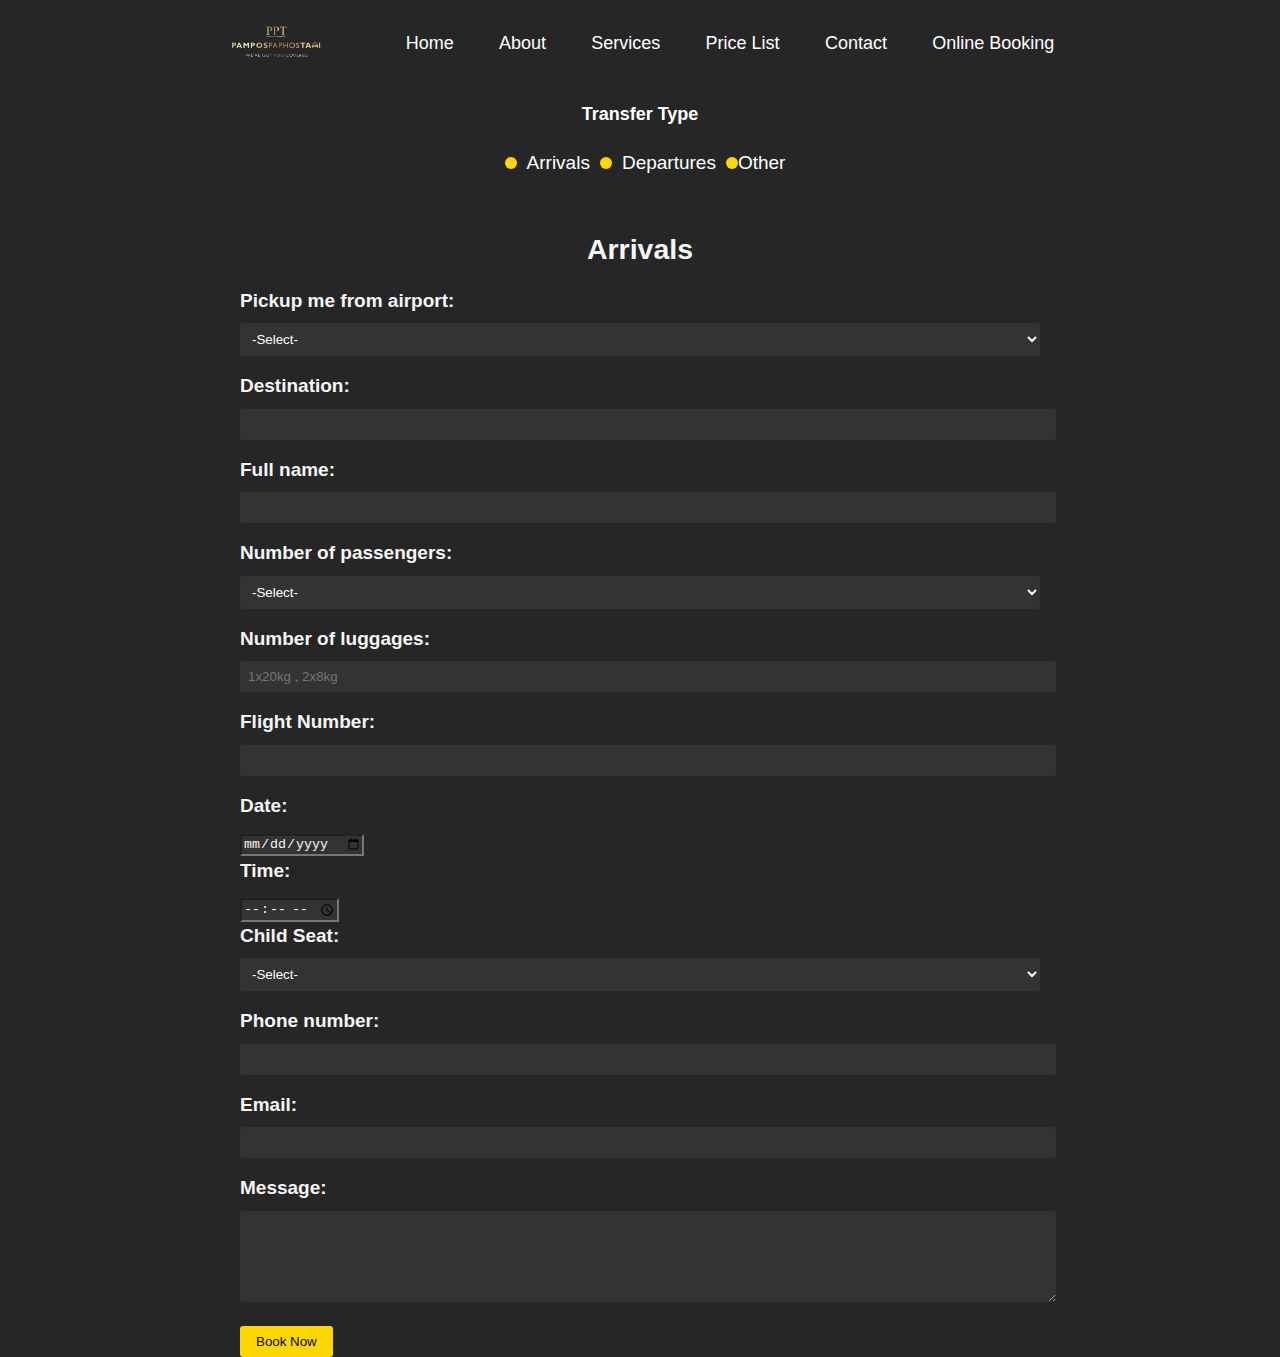
==== onlinebooking.html @ 0a79803e "Add files via upload" ====
<!DOCTYPE html>
<html>
<head>
	<title>Online Booking Form</title>
	<link rel="icon" type="image/x-icon" href="images/back_ground.png" >
	<link rel="stylesheet" href="onlinebookingstyle.css">
</head>
<body>
	<div id="header">
		<div class="container">
			<nav>
				<img src="images/logo.png" class="logo">
				<ul id="sidemenu">
					<li><a href="index.html#header">Home</a></li>
					<li><a href="index.html#about">About</a></li>
					<li><a href="index.html#services">Services</a></li>
					<li><a href="index.html#portfolio">Price List</a></li>
					<li><a href="index.html#contact">Contact</a></li>
					<li><a href="#">Online Booking</a></li>
					<i class="fas fa-times" onclick="closemenu()"></i>
				</ul>
				<i class="fas fa-bars" onclick="openmenu()"></i>
			</nav>

	<div class="container">
		<h2 class="transfer-type-title">Transfer Type</h2>
		<div class="bullet-points">
			<div class="bullet-point" id="from-airport-bullet"></div>Arrivals
			<div class="bullet-point" id="to-airport-bullet"></div>Departures
			<div class="bullet-point" id="other-bullet"></div>Other
		</div>
		

		<div class="form-container">
			<form name="submit-to-email" id="from-airport-form" style="display: block;" action="https://formsubmit.co/5f575ad5902bb332a20ebf192740d9bc" method="POST">
				<h2 class="form-title">Arrivals</h2>

				<label for="pickup-location">Pickup me from airport:</label>
				<input type="text" name="_honey" style="display: none;">
                <input type="hidden" name="_captcha" value="false">
				<select id="pickup-location" name="Pickup_Airport" required>
					<option value="Select">-Select-</option>
					<option value="Paphos">Paphos Airport</option>
					<option value="Larnaca">Larnaca Airport</option>
				</select>

				<label for="Destination">Destination:</label>
				<input type="text" name="Destination" id="Destination" required>

				<label for="name">Full name:</label>
				<input type="text" name="Full&nbsp;name" id="from-airport-name" required>

				<label for="passengers">Number of passengers:</label>
				<select id="passengers" name="Passengers" required>
					<option value="Select">-Select-</option>
					<option value="1">1</option>
					<option value="2">2</option>
					<option value="3">3</option>
					<option value="4">4</option>
					<option value="5">5</option>
					<option value="6">6</option>
					<option value="6">7</option>
					<option value="6">8</option>
					<option value="6">9</option>
					<option value="6">10</option>
				</select>

				<label for="Luggages">Number of luggages:</label>
				<input type="text" name="Luggages" id="Luggages" placeholder="1x20kg , 2x8kg">

				<label for="flight-number">Flight Number:</label>
				<input type="text" name="Flight&nbsp;Number" id="from-airport-flight-number" required>

				<label for="date">Date:</label>
				<input type="date" name="Date" id="from-airport-date" required>

				<label for="time">Time:</label>
				<input type="time" name="Time" id="from-airport-time" required>

				<label for="child-seat">Child Seat:</label>
				<select name="Child&nbsp;seat"  id="from-airport-child-seat" required>
					<option value="Select">-Select-</option>
					<option value="no">No</option>
					<option value="yes">Yes</option>
				</select>

				<label for="Phone">Phone number:</label>
				<input name="Phone" type="text" id="Phone" required>

				<label for="email">Email:</label>
				<input name="Email" type="email" id="from-airport-email" required>

				<label for="message">Message:</label>
				<textarea name="Message" id="from-airport-message" rows="5"></textarea>

				<button type="submit">Book Now</button>
			</form>
			<div id="from-airport-success-message" class="success-message" style="display: none;"></div>
		</div>


		<div class="form-container">
			<form  id="to-airport-form" style="display: none;" action="https://formsubmit.co/5f575ad5902bb332a20ebf192740d9bc" method="POST">
				<h2 class="form-title">Departures</h2>

				<label for="Location">Location:</label>
				<input type="text" name="_honey" style="display: none;">
                <input type="hidden" name="_captcha" value="false">
				<input type="text" id="Location" required>

				<label for="Destination">Take me to airport:</label>
				<select id="Destination" name="Airport" required>
					<option value="Select">-Select-</option>
					<option value="Paphos">Paphos Airport</option>
					<option value="Larnaca">Larnaca Airport</option>
				</select>

				<label for="name">Full name:</label>
				<input type="text" id="to-airport-name" required>

				<label for="passengers">Number of passengers:</label>
				<select id="passengers" required>
					<option value="Select">-Select-</option>
					<option value="1">1</option>
					<option value="2">2</option>
					<option value="3">3</option>
					<option value="4">4</option>
					<option value="5">5</option>
					<option value="6">6</option>
					<option value="6">7</option>
					<option value="6">8</option>
					<option value="6">9</option>
					<option value="6">10</option>
				</select>

				<label for="Luggages">Number of luggages:</label>
				<input type="text" id="to-airport-flight-number" placeholder="1x20kg , 2x8kg">
				

				<label for="date">Date:</label>
				<input type="date" id="to-airport-date" required>

				<label for="time">Time:</label>
				<input type="time" id="to-airport-time" required>

				<label for="child-seat">Child Seat:</label>
				<select id="to-airport-child-seat" required>
					<option value="Select">-Select-</option>
					<option value="no">No</option>
					<option value="yes">Yes</option>
				</select>

				<label for="Phone">Phone number:</label>
				<input type="text" id="Phone" required>

				<label for="email">Email:</label>
				<input type="email" id="to-airport-email" required>

				<label for="message">Message:</label>
				<textarea id="to-airport-message" rows="5"></textarea>

				<button type="submit">Book Now</button>
			</form>
			<div id="to-airport-success-message" class="success-message" style="display: none;"></div>
		</div>


		<div class="form-container">
			<form id="other-form" style="display: none;" action="https://formsubmit.co/5f575ad5902bb332a20ebf192740d9bc" method="POST">
				<h2 class="form-title">Other</h2>

				<label for="Location">Location:</label>
				<input type="text" name="_honey" style="display: none;">
                <input type="hidden" name="_captcha" value="false">
				<input type="text" id="Location" required>

				<label for="Destination">Destination:</label>
				<input type="text" id="Destination" required>

				<label for="name">Full name:</label>
				<input type="text" id="other-name" required>

				<label for="passengers">Number of passengers:</label>
				<select id="passengers" required>
					<option value="Select">-Select-</option>
					<option value="1">1</option>
					<option value="2">2</option>
					<option value="3">3</option>
					<option value="4">4</option>
					<option value="5">5</option>
					<option value="6">6</option>
					<option value="6">7</option>
					<option value="6">8</option>
					<option value="6">9</option>
					<option value="6">10</option>
				</select>

				<label for="date">Date:</label>
				<input type="date" id="other-date" required>

				<label for="time">Time:</label>
				<input type="time" id="other-time" required>

				<label for="child-seat">Child Seat:</label>
				<select id="to-airport-child-seat" required>
					<option value="Select">-Select-</option>
					<option value="no">No</option>
					<option value="yes">Yes</option>
				</select>

				<label for="Phone">Phone number:</label>
				<input type="text" id="Phone" required>


				<label for="email">Email:</label>
				<input type="email" id="other-email" required>

				<label for="message">Message:</label>
				<textarea id="other-message" rows="5"></textarea>

				<button type="submit">Book Now</button>
			</form>
			<div id="other-success-message" class="success-message" style="display: none;"></div>
		</div>

	</div>

	<script>

		var sidemeu = document.getElementById("sidemenu");
	
		function openmenu(){
			sidemeu.style.right = "0";
		}
		function closemenu(){
			sidemeu.style.right = "-200px";
		}
	
	</script>


	<script>
		document.getElementById('to-airport-bullet').addEventListener('click', function() {
			document.getElementById('to-airport-form').style.display = 'block';
			document.getElementById('from-airport-form').style.display = 'none';
			document.getElementById('other-form').style.display = 'none';
		});

		document.getElementById('from-airport-bullet').addEventListener('click', function() {
			document.getElementById('to-airport-form').style.display = 'none';
			document.getElementById('from-airport-form').style.display = 'block';
			document.getElementById('other-form').style.display = 'none';
		});

		document.getElementById('other-bullet').addEventListener('click', function() {
			document.getElementById('to-airport-form').style.display = 'none';
			document.getElementById('from-airport-form').style.display = 'none';
			document.getElementById('other-form').style.display = 'block';
		});
	</script>
</body>
</html>
---- onlinebookingstyle.css ----
html{
  scroll-behavior: smooth;
}

body {
    font-family: 'Poppins', sans-serif;
    font-size: 19px;
    line-height: 1.5;
    margin: 0;
    padding: 0;
    background-color: #262626;
    color: #fff;
  }
  /* nav bar*/
  nav{
    display: flex;
    align-items: center;
    justify-content: space-between;
    flex-wrap: wrap;
}

.logo{
    width: 140px;
}

nav ul li{
    display: inline-block;
    list-style: none;
    margin: 10px 20px;
    
}

nav ul li a{
    color: #fff;
    text-decoration: none;
    font-size: 18px;
    position: relative;
    
}
nav ul li a:hover{
  color: goldenrod
}

nav ul li a::after{
    content: '';
    width: 0;
    height: 3px;
    background: goldenrod;
    position: absolute;
    left: 0;
    bottom: -6px;
    transition: 0.5s;
}
nav ul li a:hover::after{
    width: 100%;
}
/* nav bar*/

  .container {
    display: flex;
    justify-content: center;
    align-items: center;
    flex-direction: column;
}

.transfer-type-title {
    font-size: 18px;
    font-weight: bold;
    margin-bottom: 10px;
}

.bullet-point {
    display: inline-block;
    width: 12px;
    height: 12px;
    margin-right: 10px;
    border-radius: 50%;
    background-color: gold;
    cursor: pointer;
    transform: translateX(10px);
}

.bullet-points {
    display: flex;
    justify-content: center;
    align-items: center;
    margin-bottom: 1rem;
    height: 50px; /* Adjust the height as needed */
}

.bullet-point:not(:last-child) {
    margin-right: 20px; /* Increase the margin-right value to add more spacing */
}

.bullet-point:hover {
    background-color: rgb(219, 218, 218);
}

.form-container {
    width: 800px;
    margin-bottom: 2rem;
    margin: auto;
}

.form-title {
  margin-bottom: 1rem;
  color: whitesmoke;
  font-weight: bold;
  text-align: center;
}

label {
  display: block;
  margin-bottom: 0.5rem;
  color: whitesmoke;
  font-weight: bold;
}

input[type="date"] {
    background-color: #333;
    color: whitesmoke;
}
input[type="time"] {
    background-color: #333;
    color: whitesmoke;
}

input[type="text"],
input[type="email"],
select,
textarea {
  width: 100%;
  padding: 0.5rem;
  margin-bottom: 1rem;
  border: none;
  border-radius: 3px;
  background-color: #333;
  color: #fff;
}

button {
  padding: 0.5rem 1rem;
  background-color: gold;
  color: #000;
  border: none;
  border-radius: 3px;
  cursor: pointer;
}

.message {
  margin-top: 1rem;
  padding: 0.5rem;
  border: 1px solid gold;
  background-color: #333;
  color: #fff;
  text-align: center;
}

/* additional */
.transfer-type-title {
    font-size: 18px;
    font-weight: bold;
    margin-bottom: 10px;
}

.additional-info-section {
    width: 250px;
    padding: 10px;
    background-color: #f2f2f2;
    float: right;
    margin-left: 20px;
    margin-top: -10px;
}

.additional-info-title {
    font-size: 16px;
    font-weight: bold;
    margin-bottom: 10px;
}

.additional-info-content {
    font-size: 14px;
    line-height: 1.4;
}

.copyright{
  width: 100%;
  text-align: center;
  padding: 25px 0;
  background: #262626;
  font-weight: 300;
  margin-top: 20px;
}
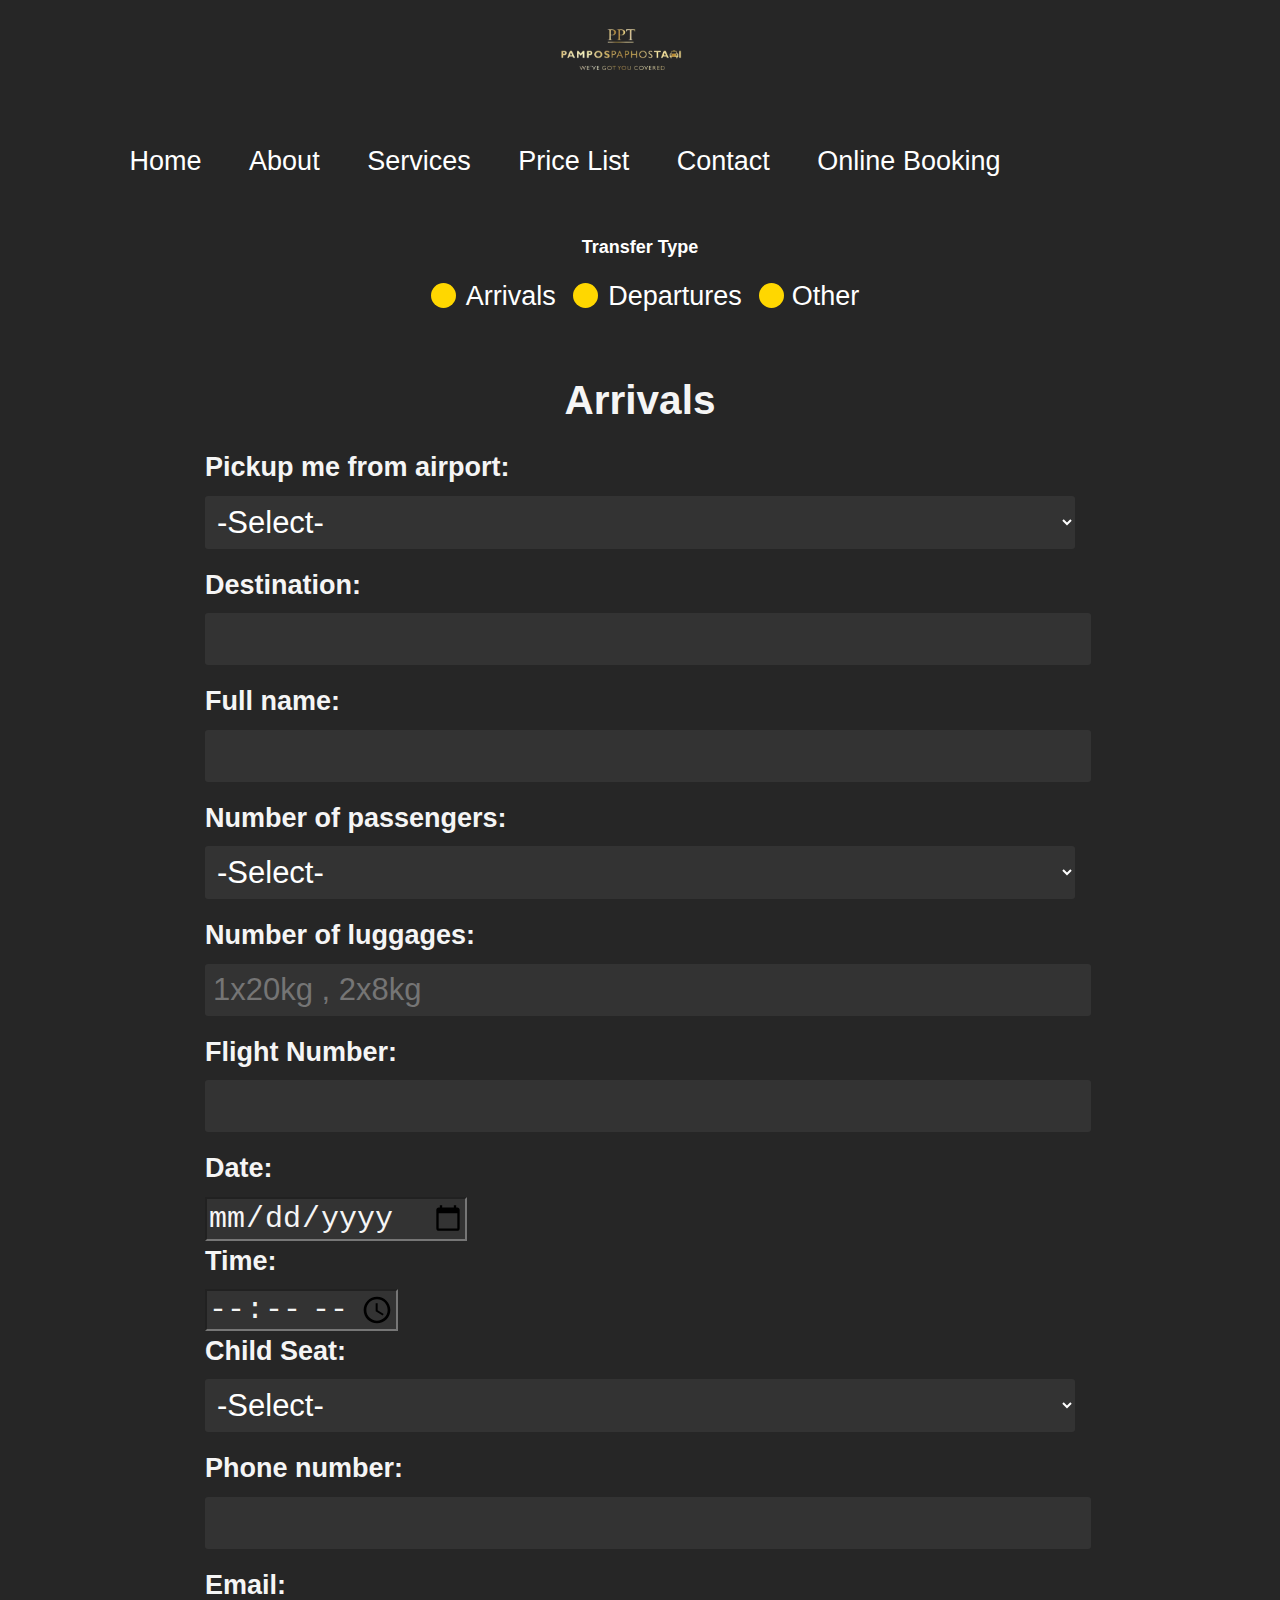
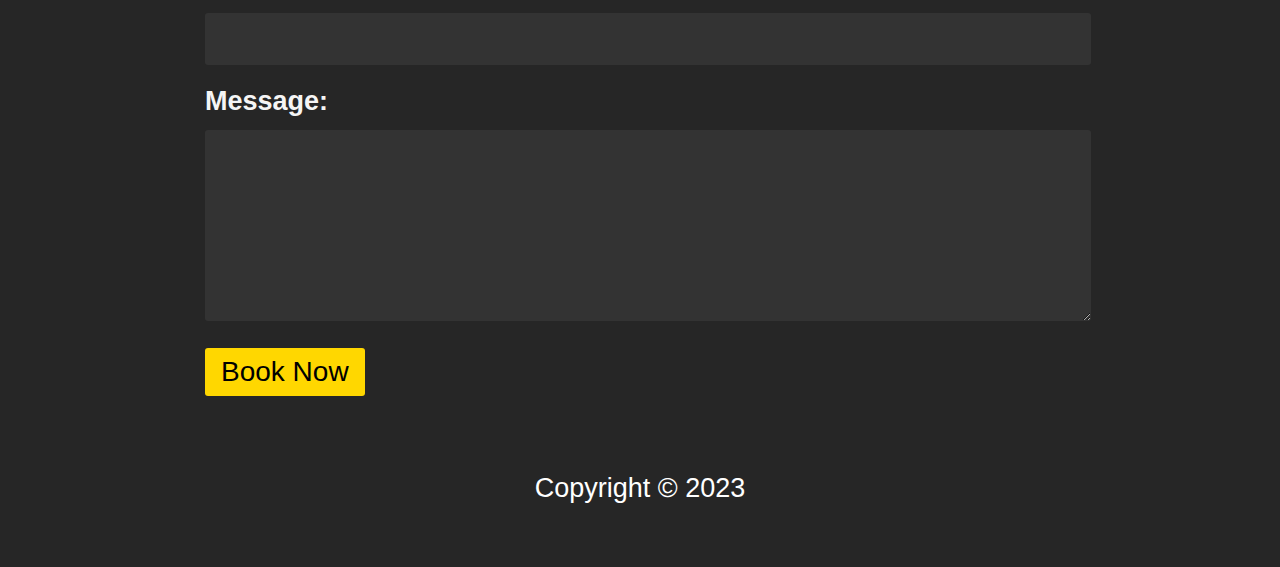
==== commit 75f4c026: "Add files via upload" ====
--- a/onlinebooking.html
+++ b/onlinebooking.html
@@ -25,9 +25,9 @@
 	<div class="container">
 		<h2 class="transfer-type-title">Transfer Type</h2>
 		<div class="bullet-points">
-			<div class="bullet-point" id="from-airport-bullet"></div>Arrivals
-			<div class="bullet-point" id="to-airport-bullet"></div>Departures
-			<div class="bullet-point" id="other-bullet"></div>Other
+			<div class="bullet-point" id="from-airport-bullet"></div>Arrivals&nbsp;
+			<div class="bullet-point" id="to-airport-bullet"></div>Departures&nbsp;
+			<div class="bullet-point" id="other-bullet"></div>  &nbsp;Other
 		</div>
 		
 
@@ -106,20 +106,20 @@
 				<label for="Location">Location:</label>
 				<input type="text" name="_honey" style="display: none;">
                 <input type="hidden" name="_captcha" value="false">
-				<input type="text" id="Location" required>
+				<input type="text" id="Location" name="Location" required>
 
 				<label for="Destination">Take me to airport:</label>
-				<select id="Destination" name="Airport" required>
+				<select id="Destination" name="To_Airport" required>
 					<option value="Select">-Select-</option>
 					<option value="Paphos">Paphos Airport</option>
 					<option value="Larnaca">Larnaca Airport</option>
 				</select>
 
 				<label for="name">Full name:</label>
-				<input type="text" id="to-airport-name" required>
+				<input type="text" id="to-airport-name" name="Name" required>
 
 				<label for="passengers">Number of passengers:</label>
-				<select id="passengers" required>
+				<select id="passengers" name="Passengers" required>
 					<option value="Select">-Select-</option>
 					<option value="1">1</option>
 					<option value="2">2</option>
@@ -134,30 +134,30 @@
 				</select>
 
 				<label for="Luggages">Number of luggages:</label>
-				<input type="text" id="to-airport-flight-number" placeholder="1x20kg , 2x8kg">
+				<input type="text" name="Luggages" id="to-airport-flight-number" placeholder="1x20kg , 2x8kg">
 				
 
 				<label for="date">Date:</label>
-				<input type="date" id="to-airport-date" required>
+				<input type="date" name="Date" id="to-airport-date" required>
 
 				<label for="time">Time:</label>
-				<input type="time" id="to-airport-time" required>
+				<input type="time" name="Time" id="to-airport-time" required>
 
 				<label for="child-seat">Child Seat:</label>
-				<select id="to-airport-child-seat" required>
+				<select name="Child_Seat" id="to-airport-child-seat" required>
 					<option value="Select">-Select-</option>
 					<option value="no">No</option>
 					<option value="yes">Yes</option>
 				</select>
 
 				<label for="Phone">Phone number:</label>
-				<input type="text" id="Phone" required>
+				<input type="text" name="Phone" id="Phone" required>
 
 				<label for="email">Email:</label>
-				<input type="email" id="to-airport-email" required>
+				<input type="email" name="Email" id="to-airport-email" required>
 
 				<label for="message">Message:</label>
-				<textarea id="to-airport-message" rows="5"></textarea>
+				<textarea id="to-airport-message" name="Message" rows="5"></textarea>
 
 				<button type="submit">Book Now</button>
 			</form>
@@ -172,16 +172,16 @@
 				<label for="Location">Location:</label>
 				<input type="text" name="_honey" style="display: none;">
                 <input type="hidden" name="_captcha" value="false">
-				<input type="text" id="Location" required>
+				<input type="text" id="Location" name="Location" required>
 
 				<label for="Destination">Destination:</label>
-				<input type="text" id="Destination" required>
+				<input type="text" id="Destination" name="Destination" required>
 
 				<label for="name">Full name:</label>
-				<input type="text" id="other-name" required>
+				<input type="text" id="other-name" name="Name" required>
 
 				<label for="passengers">Number of passengers:</label>
-				<select id="passengers" required>
+				<select id="passengers" name="Passengers" required>
 					<option value="Select">-Select-</option>
 					<option value="1">1</option>
 					<option value="2">2</option>
@@ -196,27 +196,27 @@
 				</select>
 
 				<label for="date">Date:</label>
-				<input type="date" id="other-date" required>
+				<input type="date" id="other-date" name="Date" required>
 
 				<label for="time">Time:</label>
-				<input type="time" id="other-time" required>
+				<input type="time" id="other-time" name="Time" required>
 
 				<label for="child-seat">Child Seat:</label>
-				<select id="to-airport-child-seat" required>
+				<select id="to-airport-child-seat" name="Child_Seat" required>
 					<option value="Select">-Select-</option>
 					<option value="no">No</option>
 					<option value="yes">Yes</option>
 				</select>
 
 				<label for="Phone">Phone number:</label>
-				<input type="text" id="Phone" required>
+				<input type="text" id="Phone" name="Phone" required>
 
 
 				<label for="email">Email:</label>
-				<input type="email" id="other-email" required>
+				<input type="email" id="other-email" name="Email" required>
 
 				<label for="message">Message:</label>
-				<textarea id="other-message" rows="5"></textarea>
+				<textarea name="Message" id="other-message" rows="5"></textarea>
 
 				<button type="submit">Book Now</button>
 			</form>
@@ -224,6 +224,12 @@
 		</div>
 
 	</div>
+
+	<div class="copyright">
+        <p>Copyright © 2023</p>
+    </div>
+
+
 
 	<script>
 
--- a/onlinebookingstyle.css
+++ b/onlinebookingstyle.css
@@ -4,7 +4,7 @@
 
 body {
     font-family: 'Poppins', sans-serif;
-    font-size: 19px;
+    font-size: 27px;
     line-height: 1.5;
     margin: 0;
     padding: 0;
@@ -20,20 +20,22 @@
 }
 
 .logo{
-    width: 140px;
+    width: 190px;
+    margin-left: 40%;
 }
 
 nav ul li{
     display: inline-block;
     list-style: none;
     margin: 10px 20px;
+    font-size: 25px;
     
 }
 
 nav ul li a{
     color: #fff;
     text-decoration: none;
-    font-size: 18px;
+    font-size: 27px;
     position: relative;
     
 }
@@ -71,8 +73,8 @@
 
 .bullet-point {
     display: inline-block;
-    width: 12px;
-    height: 12px;
+    width: 25px;
+    height: 25px;
     margin-right: 10px;
     border-radius: 50%;
     background-color: gold;
@@ -97,7 +99,7 @@
 }
 
 .form-container {
-    width: 800px;
+    width: 870px;
     margin-bottom: 2rem;
     margin: auto;
 }
@@ -119,10 +121,13 @@
 input[type="date"] {
     background-color: #333;
     color: whitesmoke;
+    height: 40px;
+    font-size: 30px;
 }
 input[type="time"] {
     background-color: #333;
     color: whitesmoke;
+    font-size: 30px;
 }
 
 input[type="text"],
@@ -136,6 +141,7 @@
   border-radius: 3px;
   background-color: #333;
   color: #fff;
+  font-size: 31px;
 }
 
 button {
@@ -145,6 +151,7 @@
   border: none;
   border-radius: 3px;
   cursor: pointer;
+  font-size: 28px;
 }
 
 .message {
@@ -190,4 +197,5 @@
   background: #262626;
   font-weight: 300;
   margin-top: 20px;
-}+}
+
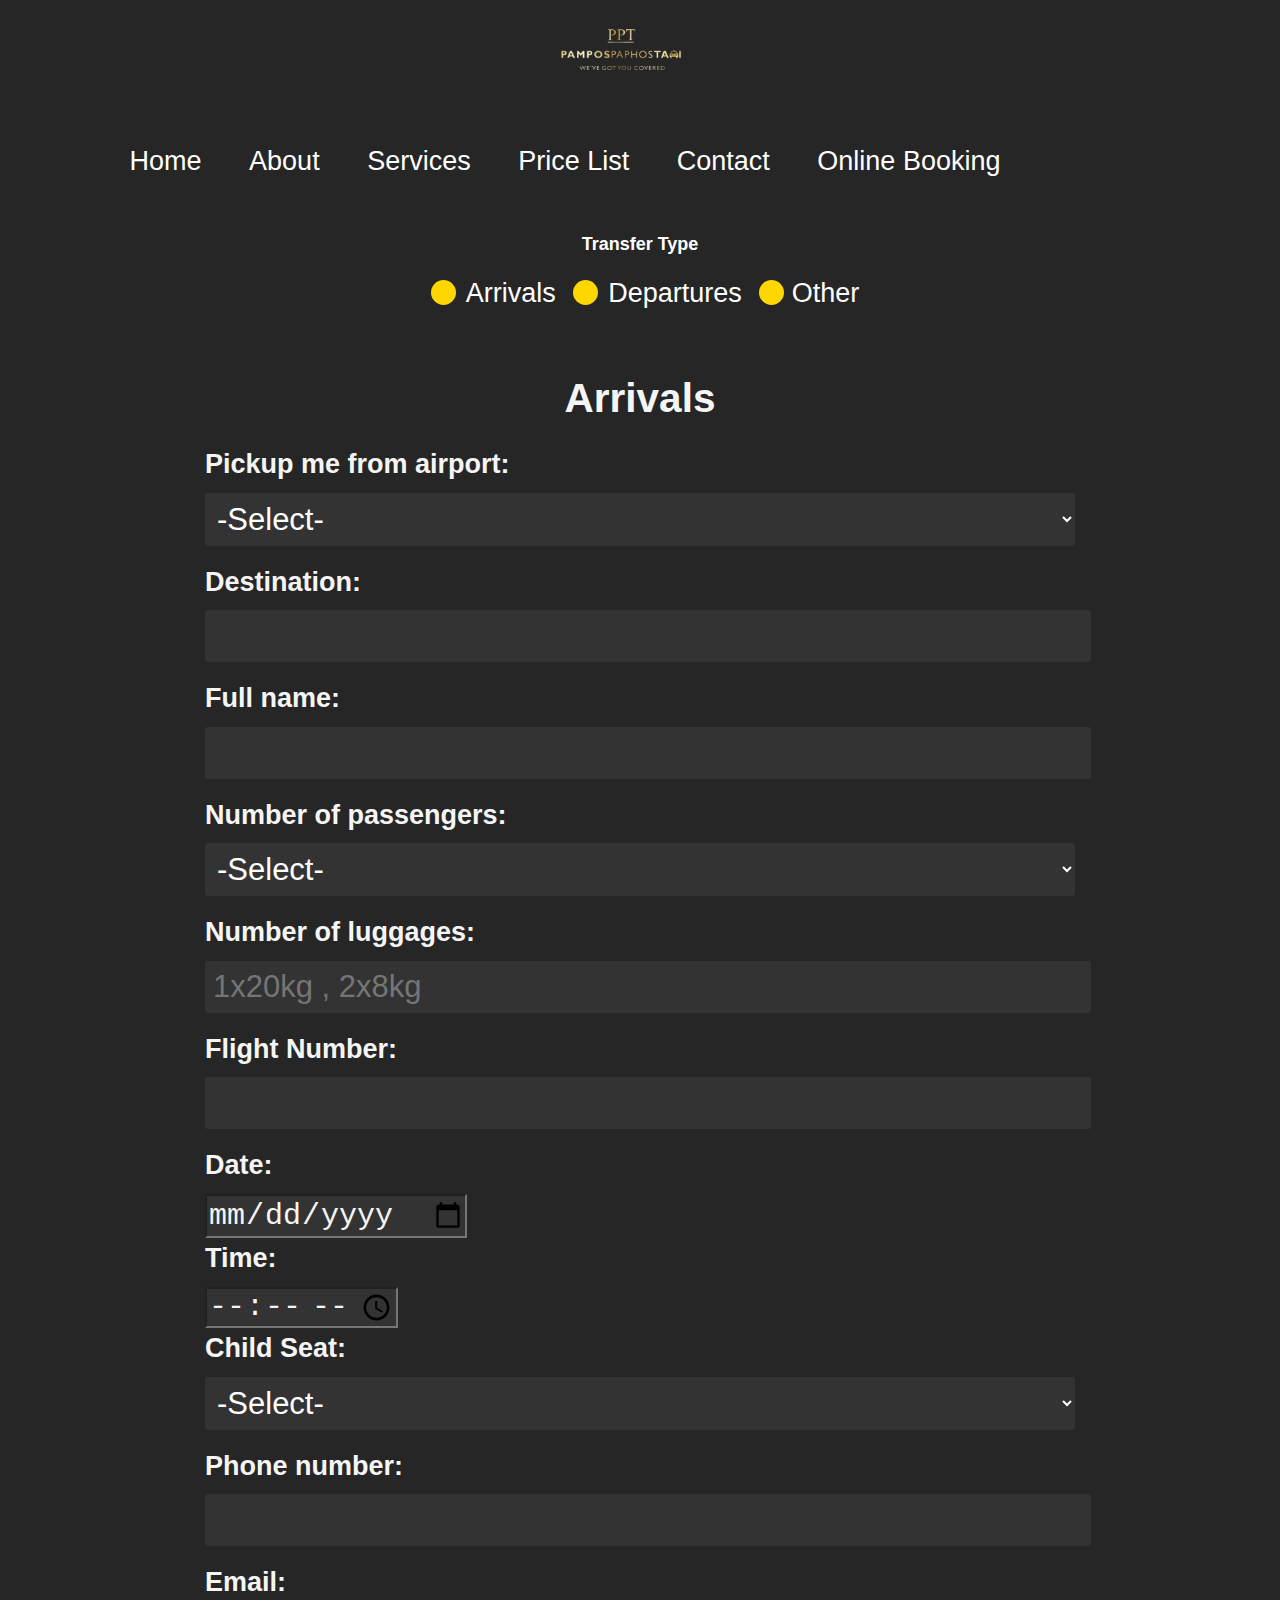
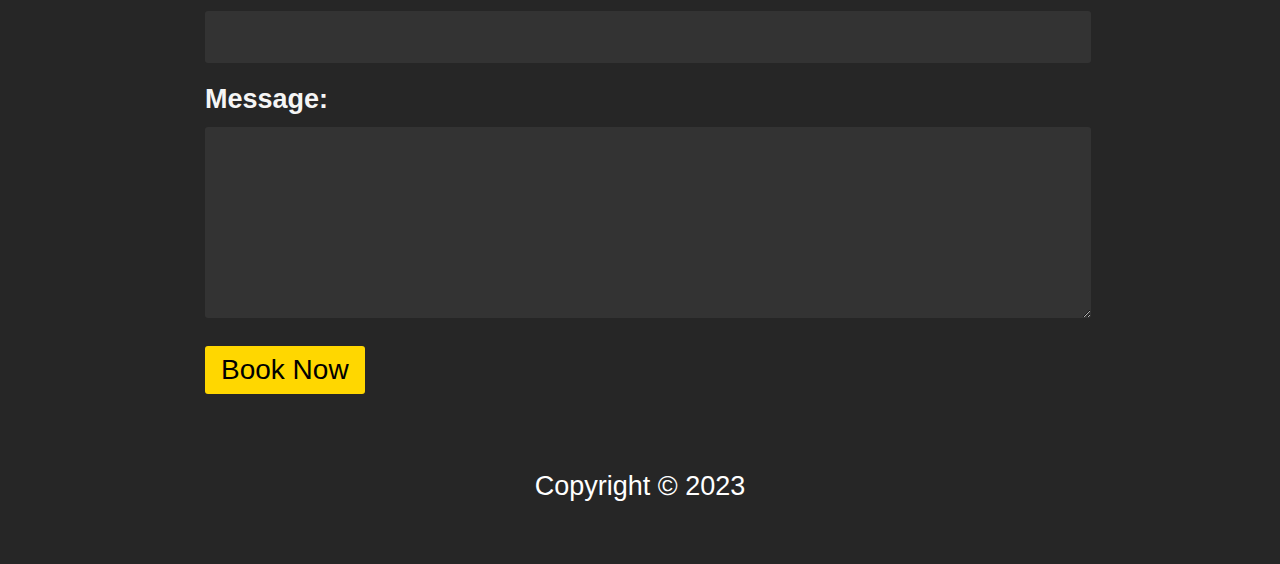
==== commit 94eba6ee: "Add files via upload" ====
--- a/onlinebooking.html
+++ b/onlinebooking.html
@@ -23,7 +23,7 @@
 			</nav>
 
 	<div class="container">
-		<h2 class="transfer-type-title">Transfer Type</h2>
+		<h1 class="transfer-type-title" >Transfer Type</h1>
 		<div class="bullet-points">
 			<div class="bullet-point" id="from-airport-bullet"></div>Arrivals&nbsp;
 			<div class="bullet-point" id="to-airport-bullet"></div>Departures&nbsp;
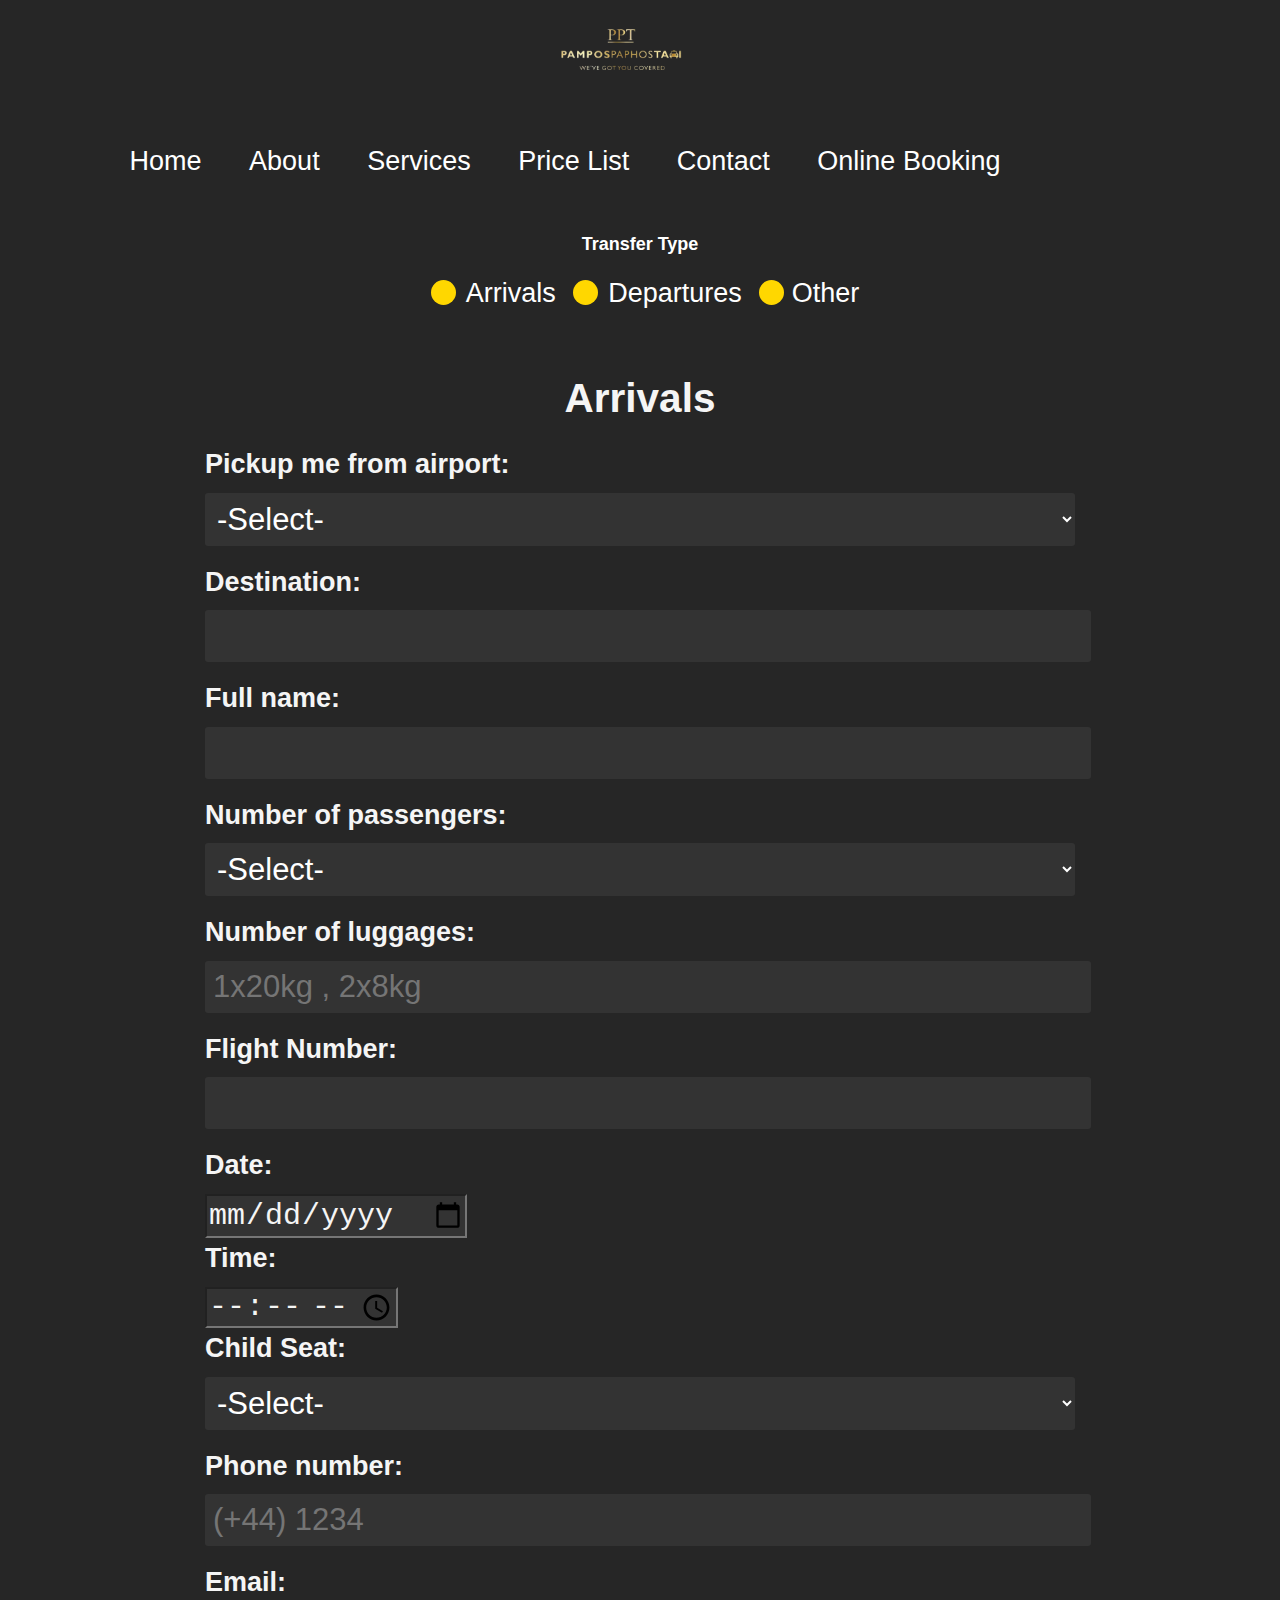
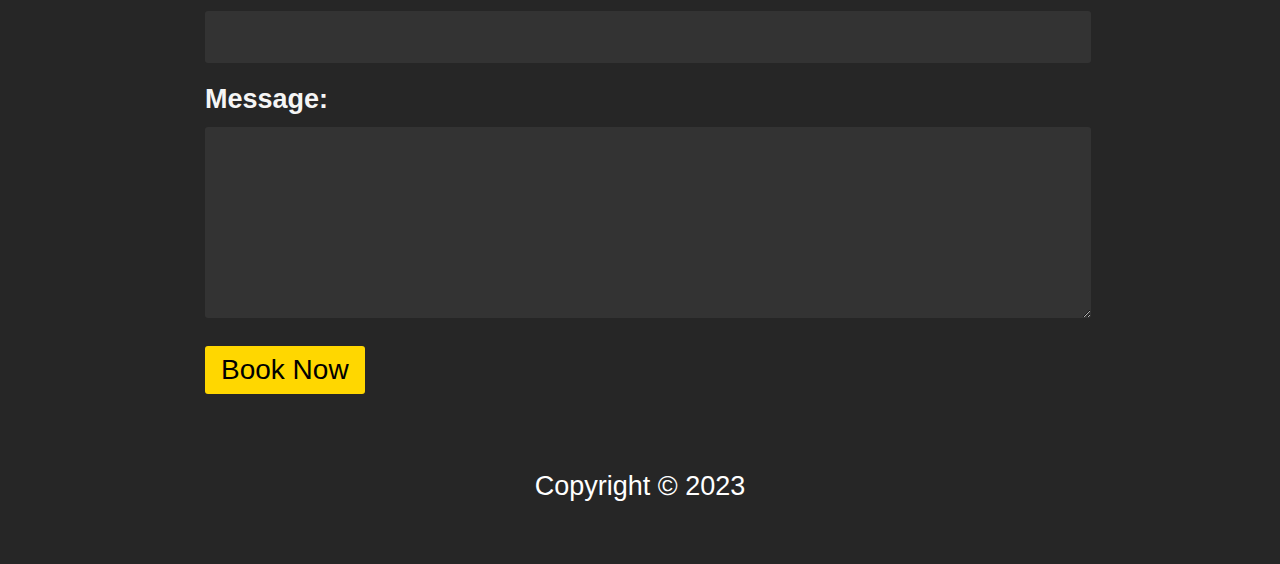
==== commit 31e70de6: "Add files via upload" ====
--- a/onlinebooking.html
+++ b/onlinebooking.html
@@ -85,7 +85,7 @@
 				</select>
 
 				<label for="Phone">Phone number:</label>
-				<input name="Phone" type="text" id="Phone" required>
+				<input name="Phone" type="text" id="Phone" placeholder="(+44) 1234" required>
 
 				<label for="email">Email:</label>
 				<input name="Email" type="email" id="from-airport-email" required>
@@ -151,7 +151,7 @@
 				</select>
 
 				<label for="Phone">Phone number:</label>
-				<input type="text" name="Phone" id="Phone" required>
+				<input type="text" name="Phone" id="Phone" placeholder="(+44) 1234" required>
 
 				<label for="email">Email:</label>
 				<input type="email" name="Email" id="to-airport-email" required>
@@ -209,7 +209,7 @@
 				</select>
 
 				<label for="Phone">Phone number:</label>
-				<input type="text" id="Phone" name="Phone" required>
+				<input type="text" id="Phone" name="Phone" placeholder="(+44) 1234" required>
 
 
 				<label for="email">Email:</label>
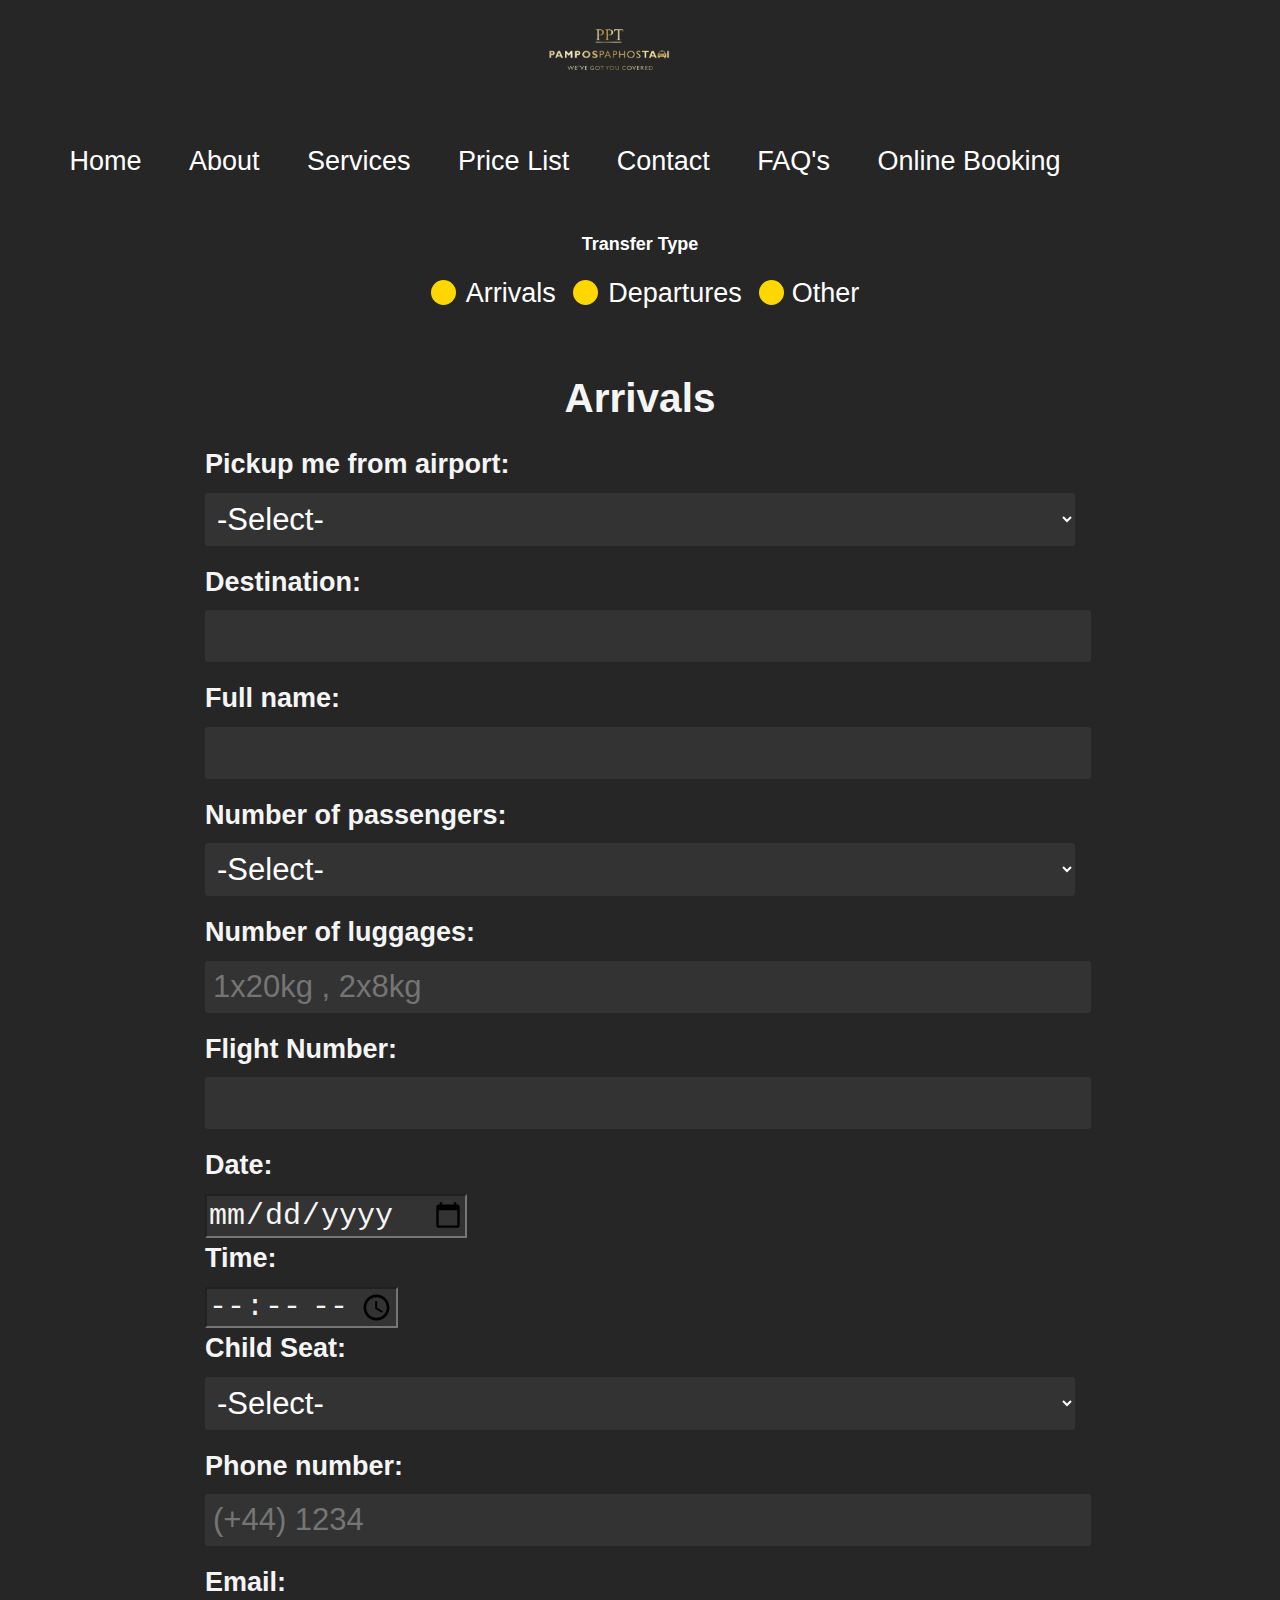
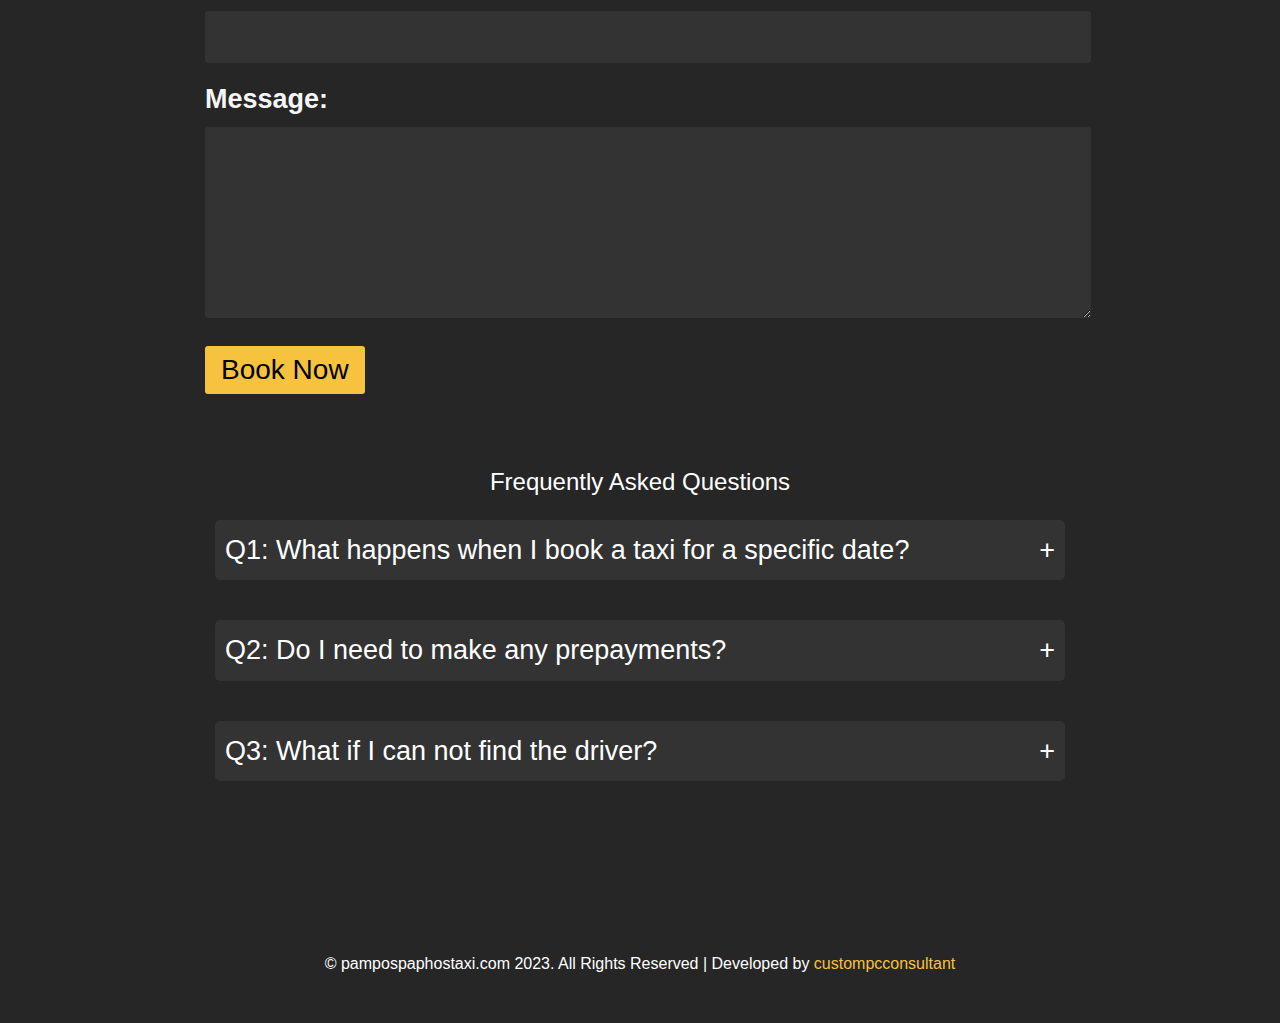
==== commit 541c9be1: "Add files via upload" ====
--- a/onlinebooking.html
+++ b/onlinebooking.html
@@ -16,6 +16,7 @@
 					<li><a href="index.html#services">Services</a></li>
 					<li><a href="index.html#portfolio">Price List</a></li>
 					<li><a href="index.html#contact">Contact</a></li>
+					<li><a href="onlinebooking.html#faqs">FAQ's</a></li>
 					<li><a href="#">Online Booking</a></li>
 					<i class="fas fa-times" onclick="closemenu()"></i>
 				</ul>
@@ -224,9 +225,28 @@
 		</div>
 
 	</div>
+	<div id="faqs">
+		<div class="faq-container">
+			<div class="faq-header">Frequently Asked Questions</div>
+			<div class="faq-item">
+				<div class="faq-question">Q1: What happens when I book a taxi for a specific date?</div>
+				<div class="faq-answer">A1: When you book a taxi for a specific date, we will promptly receive your request. Subsequently, we will provide you with all the necessary details, including the price of the trip. To confirm your booking and ensure its validity, simply respond to the email we send you.</div>
+			</div>
+			<div class="faq-item">
+				<div class="faq-question">Q2: Do I need to make any prepayments?</div>
+				<div class="faq-answer">A2: No, there's no requirement for any prepayments. We operate on a traditional basis built on trust and confidence in our customers. Our policy follows the principle of "service first, payment later." Therefore, you'll settle the fare directly with the taxi driver upon reaching your destination, ensuring convenience and peace of mind for our passengers.</div>
+			</div>
+			<div class="faq-item">
+				<div class="faq-question">Q3: What if I can not find the driver?</div>
+				<div class="faq-answer">A3: Our drivers will be holding a clearly visible sign with your name on it, making it easier for you to identify them. In the rare event that the driver may be running slightly behind schedule (typically no more than 5-10 minutes), we prioritize communication with our customers. You will receive a notification or a call from our team to inform you about any delay and provide you with an estimated arrival time.</div>
+			</div>
+		</div>
+	</div>
+
+
 
 	<div class="copyright">
-        <p>Copyright © 2023</p>
+        <p>© pampospaphostaxi.com 2023. All Rights Reserved |  Developed by <a href="https://www.instagram.com/custom_pc_consultant/" style="color: rgb(247, 194, 61); text-decoration: none;" >custompcconsultant</a></p>
     </div>
 
 
@@ -264,6 +284,33 @@
 			document.getElementById('other-form').style.display = 'block';
 		});
 	</script>
+
+	<script>
+        // JavaScript to toggle FAQ answers and change question background color
+        const faqQuestions = document.querySelectorAll('.faq-question');
+
+        faqQuestions.forEach(question => {
+            question.addEventListener('click', () => {
+                const answer = question.nextElementSibling;
+                const isActive = question.classList.toggle('active');
+                if (isActive) {
+                    answer.style.maxHeight = answer.scrollHeight + 'px';
+                    answer.style.visibility = 'visible';
+                    answer.style.opacity = '1';
+                } else {
+                    answer.style.maxHeight = null;
+                    answer.style.visibility = 'hidden';
+                    answer.style.opacity = '0';
+                }
+            });
+        });
+    </script>
+
+
+
+
+
+
 </body>
 </html>
 
--- a/onlinebookingstyle.css
+++ b/onlinebookingstyle.css
@@ -146,7 +146,7 @@
 
 button {
   padding: 0.5rem 1rem;
-  background-color: gold;
+  background-color: rgb(247, 194, 61);
   color: #000;
   border: none;
   border-radius: 3px;
@@ -190,12 +190,66 @@
     line-height: 1.4;
 }
 
+/* Faqs style */
+.faq-container {
+  
+  max-width: 850px;
+  margin: 0 auto;
+  padding: 70px;
+  border-radius: 5px;
+}
+.faq-header {
+  text-align: center;
+  font-size: 24px;
+  margin-bottom: 20px;
+}
+.faq-item {
+  margin-bottom: 20px;
+}
+.faq-question {
+  background-color: #333;
+  padding: 10px;
+  cursor: pointer;
+  border-radius: 5px;
+  position: relative;
+  transition: background-color 0.3s ease; /* Smooth background color transition */
+}
+.faq-question::after {
+  content: "+"; /* Plus symbol */
+  position: absolute;
+  right: 10px;
+  transition: transform 0.3s ease; /* Smooth transform (rotation) transition */
+}
+.faq-answer {
+  max-height: 0;
+  overflow: hidden;
+  padding: 10px;
+  background-color: #333;
+  border-radius: 5px;
+  visibility: hidden;
+  opacity: 0;
+  transition: max-height 0.3s ease-in-out, visibility 0.3s ease-in-out, opacity 0.3s ease-in-out; /* Smooth reveal transition */
+}
+.faq-question.active {
+  background-color: rgb(247, 194, 61); /* Change background color to gold when active (clicked) */
+}
+.faq-question.active::after {
+  transform: rotate(45deg); /* Rotate the plus symbol to a diagonal cross */
+}
+.faq-answer.active {
+  max-height: 1000px; /* Adjust max height to a sufficiently large value */
+  visibility: visible;
+  opacity: 1;
+}
+
+
 .copyright{
   width: 100%;
+  font-size: 16px;
   text-align: center;
   padding: 25px 0;
   background: #262626;
-  font-weight: 300;
+  font-weight: 200;
   margin-top: 20px;
 }
 
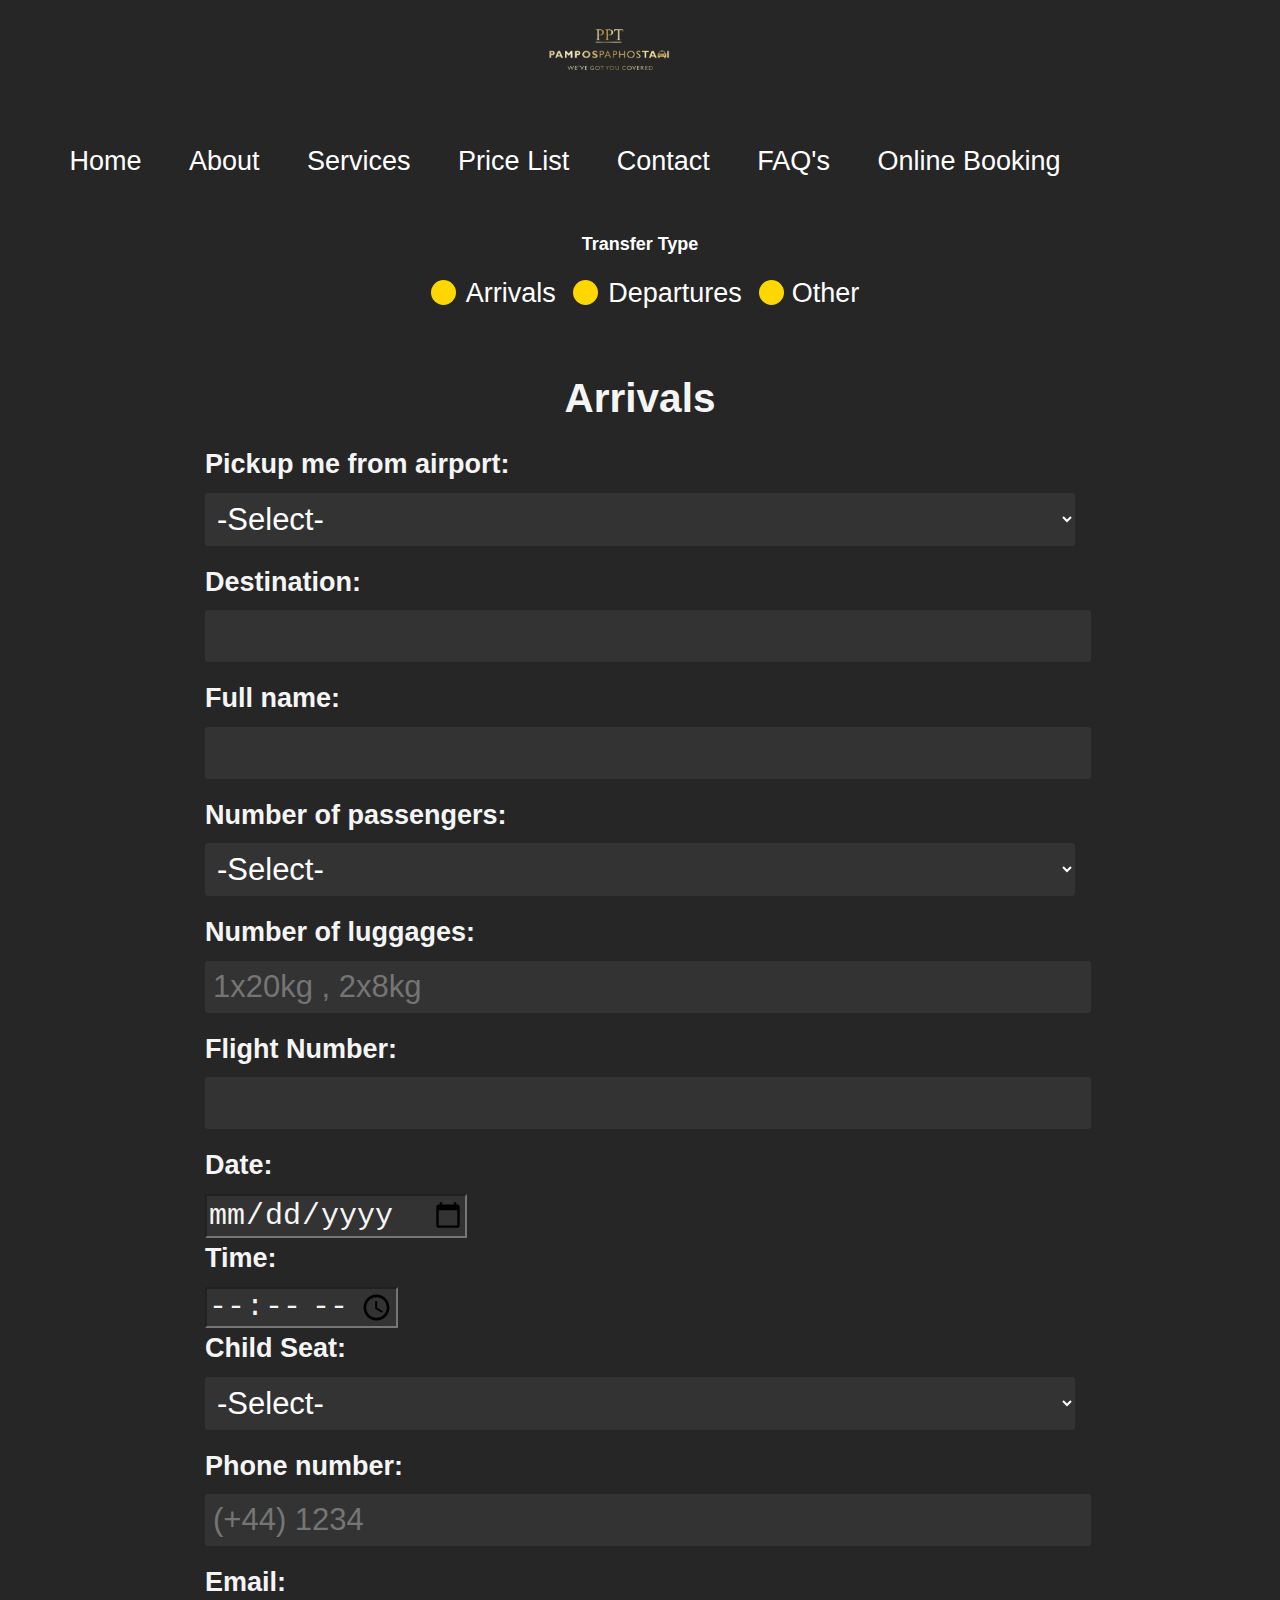
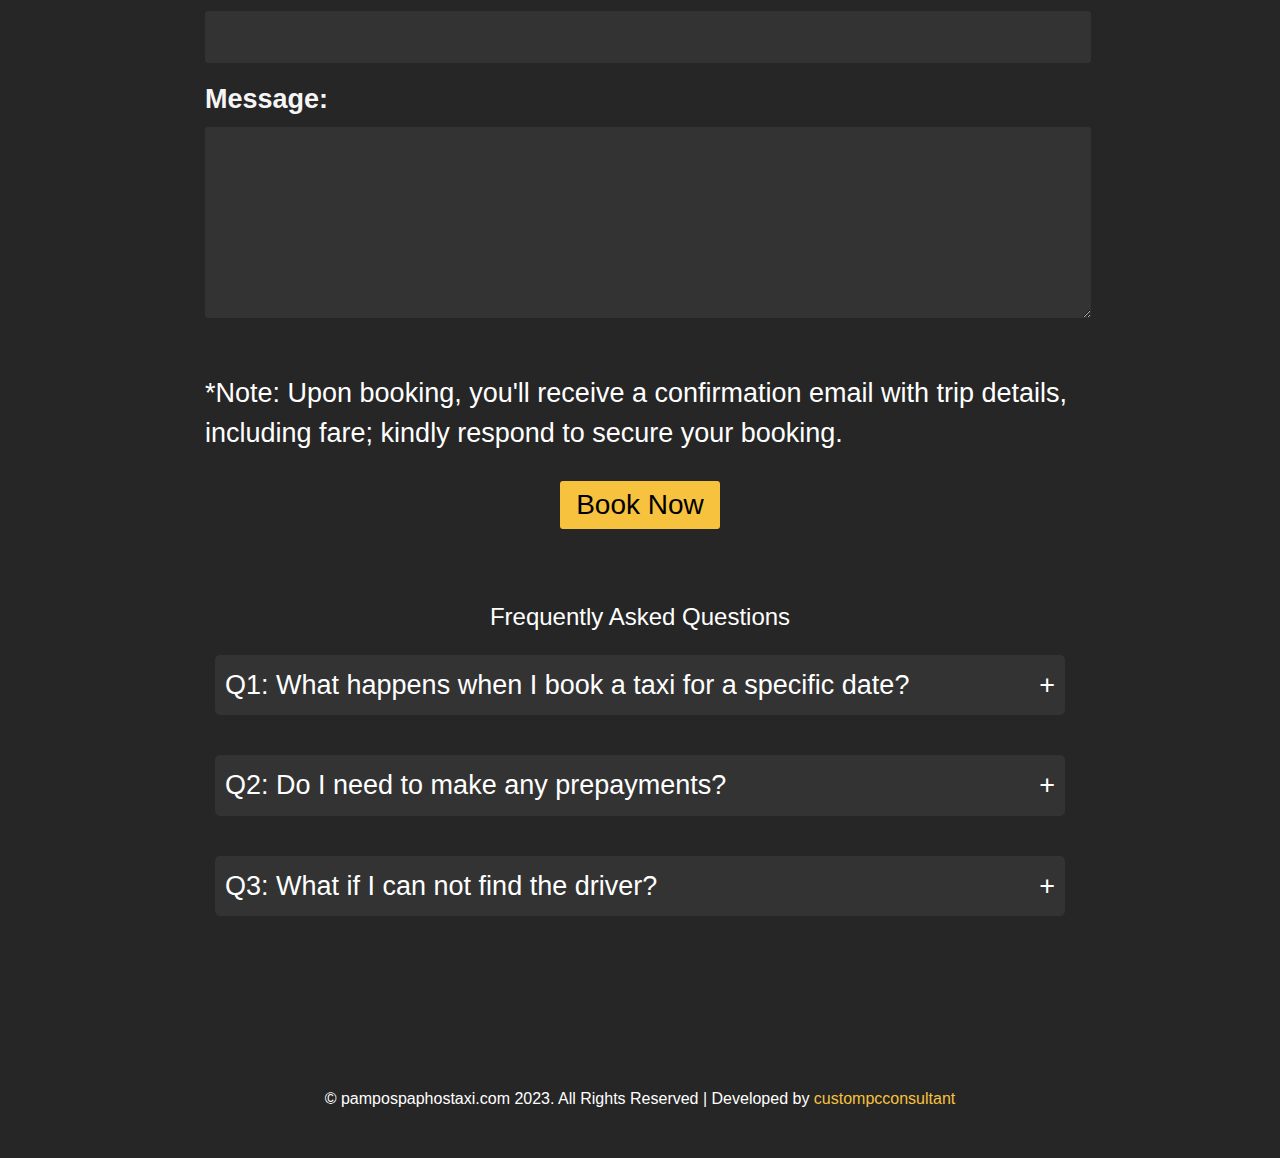
==== commit fea1a521: "Add files via upload" ====
--- a/onlinebooking.html
+++ b/onlinebooking.html
@@ -94,6 +94,8 @@
 				<label for="message">Message:</label>
 				<textarea name="Message" id="from-airport-message" rows="5"></textarea>
 
+				<p>*Note: Upon booking, you'll receive a confirmation email with trip details, including fare; kindly respond to secure your booking.</p>
+
 				<button type="submit">Book Now</button>
 			</form>
 			<div id="from-airport-success-message" class="success-message" style="display: none;"></div>
@@ -160,6 +162,8 @@
 				<label for="message">Message:</label>
 				<textarea id="to-airport-message" name="Message" rows="5"></textarea>
 
+				<p>*Note: Upon booking, you'll receive a confirmation email with trip details, including fare; kindly respond to secure your booking.</p>
+
 				<button type="submit">Book Now</button>
 			</form>
 			<div id="to-airport-success-message" class="success-message" style="display: none;"></div>
@@ -219,6 +223,7 @@
 				<label for="message">Message:</label>
 				<textarea name="Message" id="other-message" rows="5"></textarea>
 
+				<p>*Note: Upon booking, you'll receive a confirmation email with trip details, including fare; kindly respond to secure your booking.</p>
 				<button type="submit">Book Now</button>
 			</form>
 			<div id="other-success-message" class="success-message" style="display: none;"></div>
--- a/onlinebookingstyle.css
+++ b/onlinebookingstyle.css
@@ -145,6 +145,8 @@
 }
 
 button {
+  display: block; /* Ensures the button takes up the full width available */
+  margin: 0 auto; /* Centers the button horizontally */
   padding: 0.5rem 1rem;
   background-color: rgb(247, 194, 61);
   color: #000;
@@ -152,6 +154,7 @@
   border-radius: 3px;
   cursor: pointer;
   font-size: 28px;
+  
 }
 
 .message {
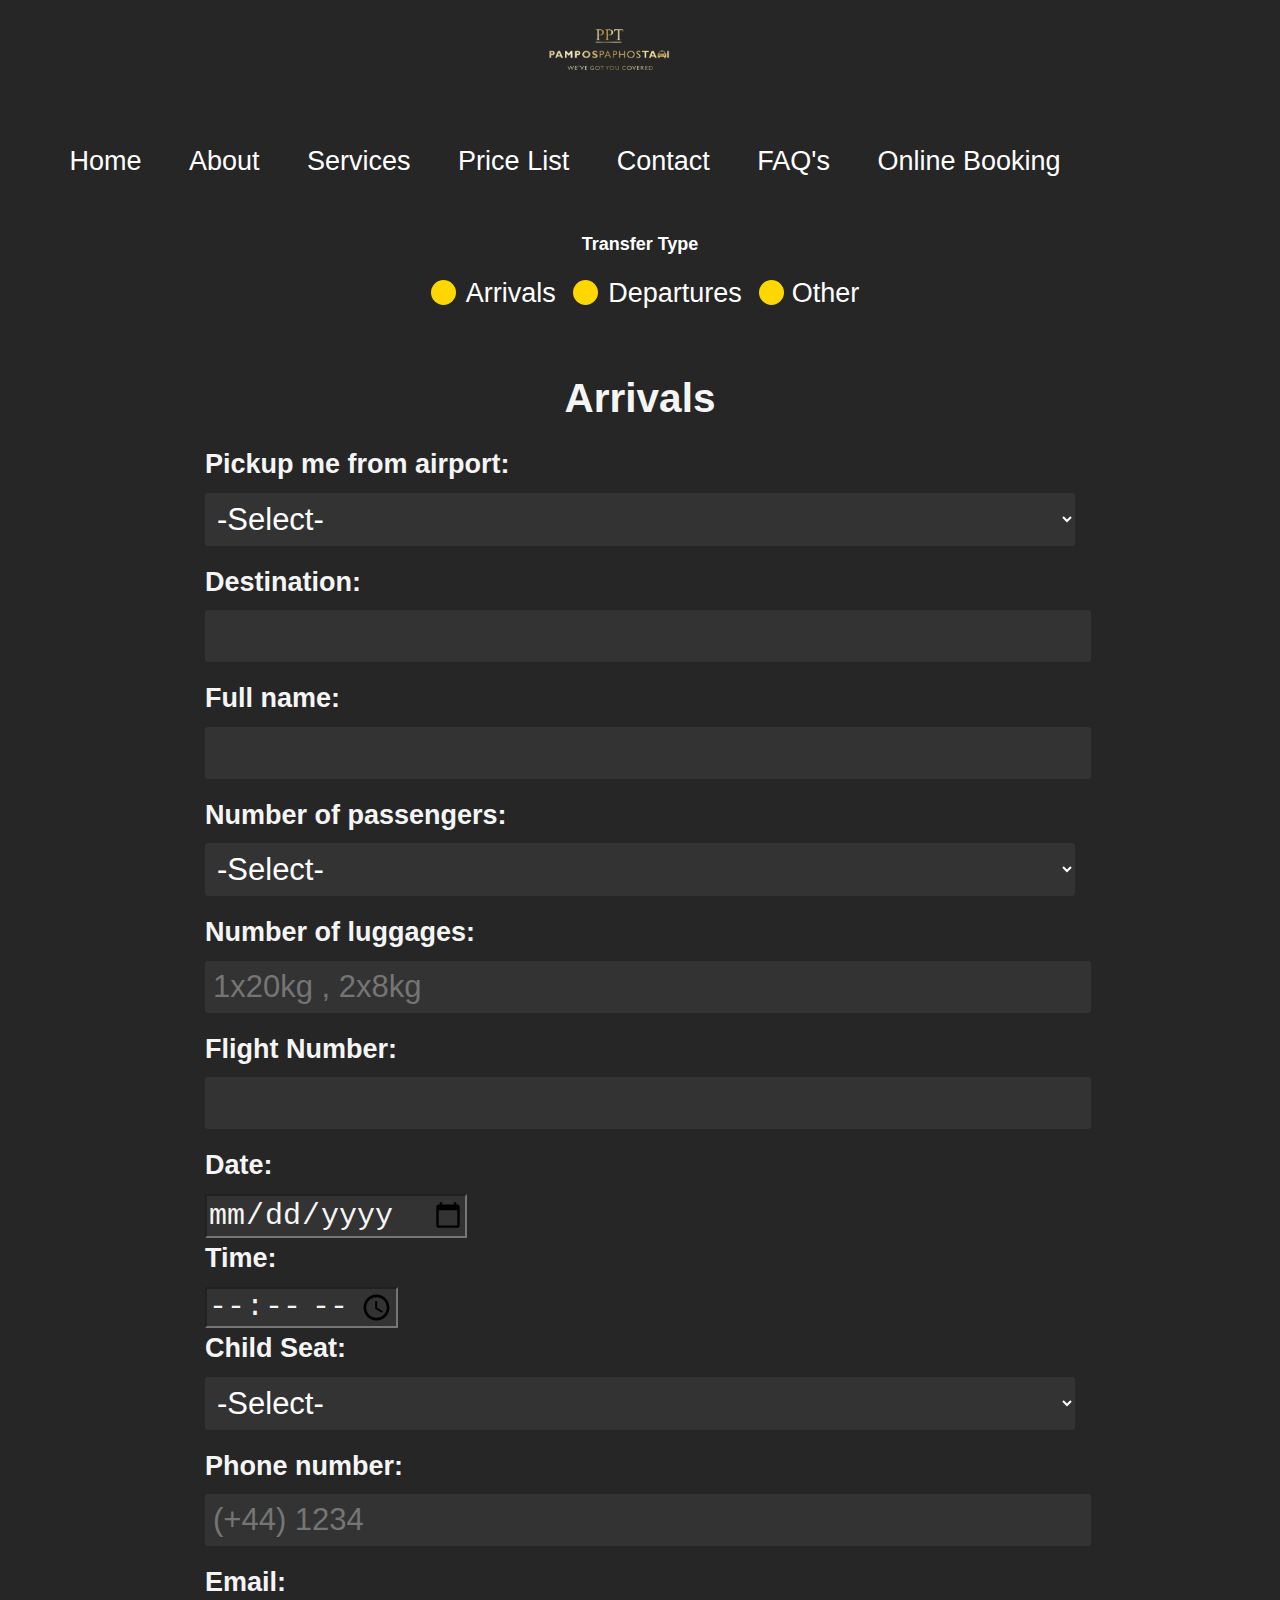
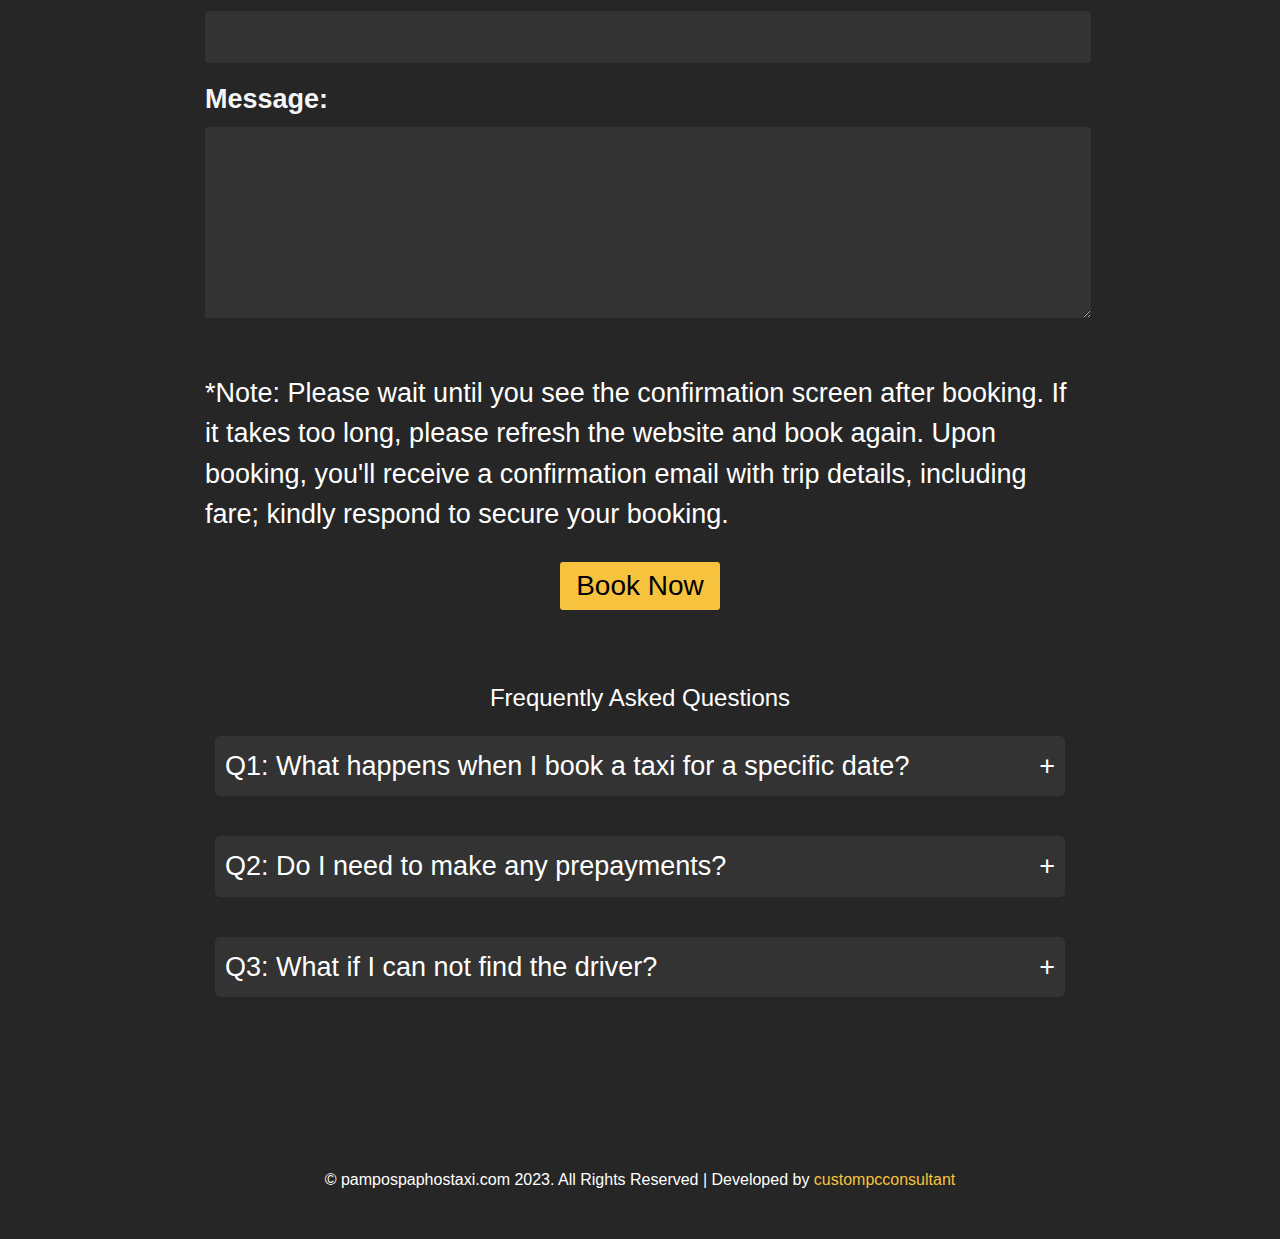
==== commit a40b9f45: "Add files via upload" ====
--- a/onlinebooking.html
+++ b/onlinebooking.html
@@ -94,7 +94,7 @@
 				<label for="message">Message:</label>
 				<textarea name="Message" id="from-airport-message" rows="5"></textarea>
 
-				<p>*Note: Upon booking, you'll receive a confirmation email with trip details, including fare; kindly respond to secure your booking.</p>
+				<p>*Note: Please wait until you see the confirmation screen after booking. If it takes too long, please refresh the website and book again. Upon booking, you'll receive a confirmation email with trip details, including fare; kindly respond to secure your booking.</p>
 
 				<button type="submit">Book Now</button>
 			</form>
@@ -162,7 +162,7 @@
 				<label for="message">Message:</label>
 				<textarea id="to-airport-message" name="Message" rows="5"></textarea>
 
-				<p>*Note: Upon booking, you'll receive a confirmation email with trip details, including fare; kindly respond to secure your booking.</p>
+				<p>*Note: Please wait until you see the confirmation screen after booking. If it takes too long, please refresh the website and book again. Upon booking, you'll receive a confirmation email with trip details, including fare; kindly respond to secure your booking.</p>
 
 				<button type="submit">Book Now</button>
 			</form>
@@ -223,7 +223,7 @@
 				<label for="message">Message:</label>
 				<textarea name="Message" id="other-message" rows="5"></textarea>
 
-				<p>*Note: Upon booking, you'll receive a confirmation email with trip details, including fare; kindly respond to secure your booking.</p>
+				<p>*Note: Please wait until you see the confirmation screen after booking. If it takes too long, please refresh the website and book again. Upon booking, you'll receive a confirmation email with trip details, including fare; kindly respond to secure your booking.</p>
 				<button type="submit">Book Now</button>
 			</form>
 			<div id="other-success-message" class="success-message" style="display: none;"></div>
